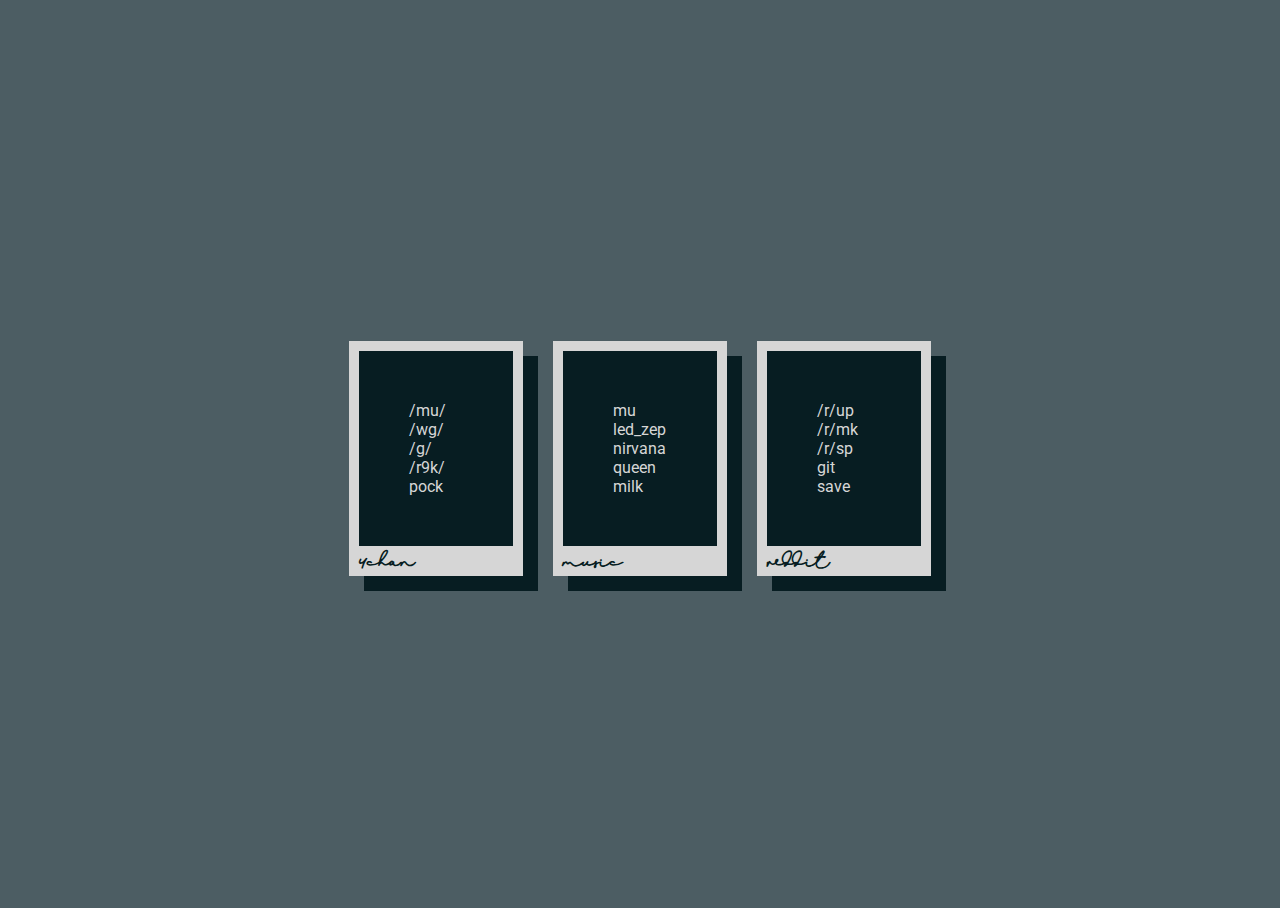
==== mod/index.html @ d464081b "Removed everything but mod" ====
<!DOCTYPE html>
<html lang="en">

<head>
	<meta charset="UTF-8">
	<meta name="viewport" content="width=device-width, initial-scale=1.0">
	<meta http-equiv="X-UA-Compatible" content="ie=edge">
	<title>Document</title>
</head>

<body>
	<script src='src/main.js'></script>
	<link href="https://fonts.googleapis.com/css?family=Roboto" rel="stylesheet">
	<link rel="stylesheet" href="src/main.css">

	<div class="center">
		<!--<div class='prism'>&#9651;</div>-->
		<div class="box">
			<h1 class='title'>4chan</h1>
			<ul>
				<li><a href="http://boards.4chan.org/mu/">/mu/</a></li>
				<li><a href="http://boards.4chan.org/wg/">/wg/</a></li>
				<li><a href="http://boards.4chan.org/g/">/g/</a></li>
				<li><a href="http://boards.4chan.org/r9k/">/r9k/</a></li>
				<li><a href="https://getpocket.com/a/queue">pock</a></li>
			</ul>
		</div>
		<div class="box">
			<h1 class='title'>music</h1>
			<ul>
				<li><a href="https://open.spotify.com/">mu</a></li>
				<li><a href="https://open.spotify.com/artist/36QJpDe2go2KgaRleHCDTp">led_zep</a></li>
				<li><a href="https://open.spotify.com/artist/6olE6TJLqED3rqDCT0FyPh">nirvana</a></li>
				<li><a href="https://open.spotify.com/artist/1dfeR4HaWDbWqFHLkxsg1d">queen</a></li>
				<li><a href="https://open.spotify.com/artist/2ooIqOf4X2uz4mMptXCtie">milk</a></li>
			</ul>
		</div>
		<div class="box">
			<h1 class='title'>reddit</h1>
			<ul>
				<li><a href="https://reddit.com/r/unixporn">/r/up</a></li>
				<li><a href="https://reddit.com/r/mechanicalkeyboards">/r/mk</a></li>
				<li><a href="https://reddit.com/r/startpages/">/r/sp</a></li>
				<li><a href="https://github.com">git</a></li>
				<li><a href="https://reddit.com/user/torvim/saved/">save</a></li>
			</ul>
		</div>
	</div>
</body>

</html>
---- mod/src/main.css ----
@font-face {
    font-family: hand_written;
    src: url(dream.ttf);
}

* {
    font-family: 'Roboto', sans-serif;
}

body, html {
    height: 100%;
    display: grid;
    overflow: hidden;
	background: #4C5D63;
}

.center {
    margin: auto;
}

.box{
	background: #071D22;
	color: #D6D6D6;
	padding: 50px;
	border-style: solid;
	border-width: 10px 10px 30px 10px;
	border-color: #D6D6D6;
	float: left;
	margin: 15px;
	min-width: 6ch;
	box-shadow: 15px 15px #071D22;
	position: relative;
}

.time{
	background: #071D22;
	color: #D6D6D6;
	padding: 15px;
	border-style: solid;
	border-width: 10px 10px 30px 10px;
	border-color: #D6D6D6;
	margin: 15px;
	width: 10ch;
	float:right;
	box-shadow: 15px 15px #071D22;
	clear:both;
}

.title{
	font-family: 'hand_written';
	font-size: 10px;
	color: #071D22;
	position: absolute;
	top: 103%;
	left: 0px;
}

.box ul{
	margin: 0px;
	padding: 0;
	list-style-type: none;
}

a{
	color: inherit;
	text-decoration: none;
}

a:hover{
	text-decoration: line-through;
}
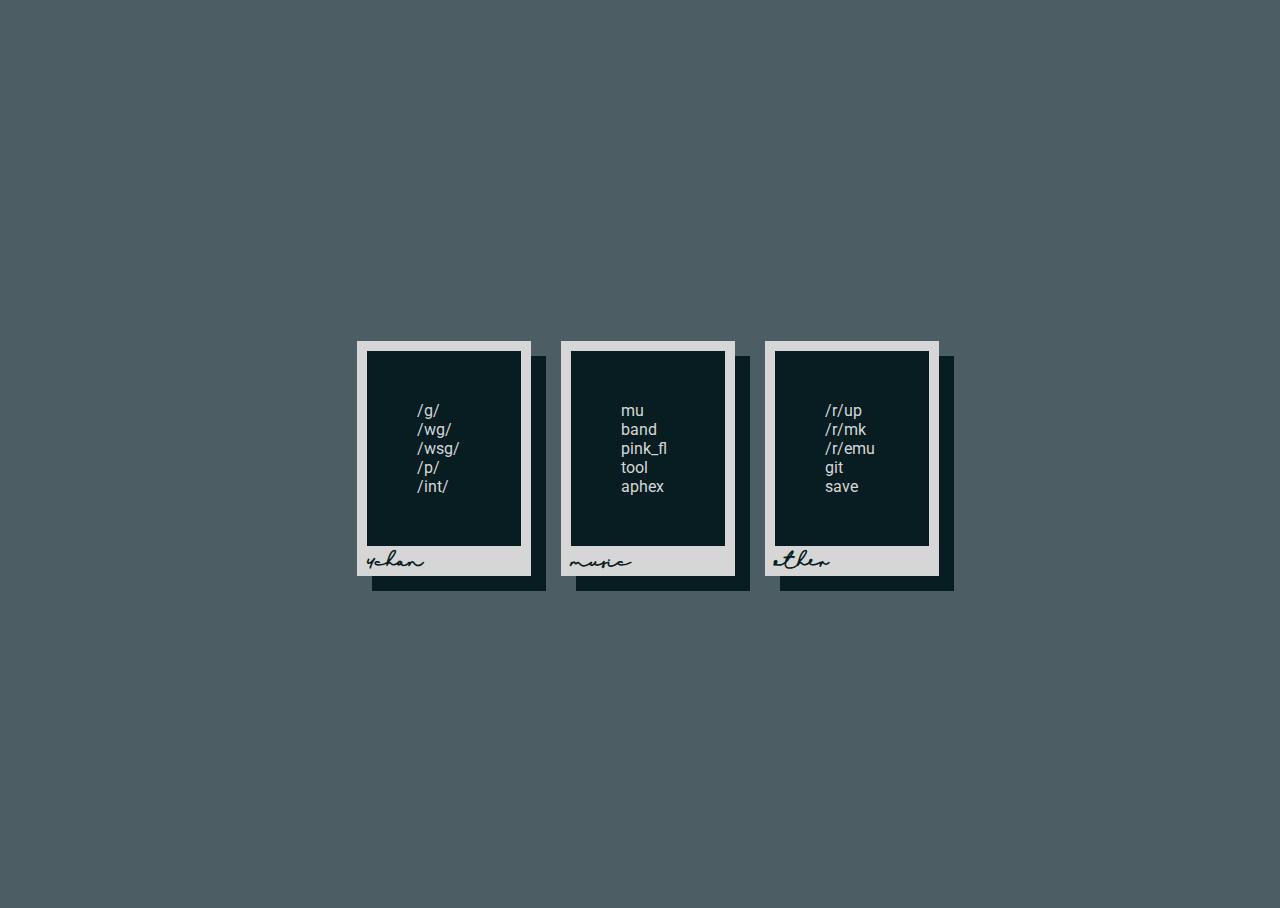
==== commit 4fb93a34: "Personalize links" ====
--- a/mod/index.html
+++ b/mod/index.html
@@ -1,51 +1,50 @@
 <!DOCTYPE html>
 <html lang="en">
 
-<head>
-	<meta charset="UTF-8">
-	<meta name="viewport" content="width=device-width, initial-scale=1.0">
-	<meta http-equiv="X-UA-Compatible" content="ie=edge">
-	<title>Document</title>
-</head>
+	<head>
+		<meta charset="UTF-8">
+		<meta name="viewport" content="width=device-width, initial-scale=1.0">
+		<meta http-equiv="X-UA-Compatible" content="ie=edge">
+		<title>Document</title>
+	</head>
 
-<body>
-	<script src='src/main.js'></script>
-	<link href="https://fonts.googleapis.com/css?family=Roboto" rel="stylesheet">
-	<link rel="stylesheet" href="src/main.css">
+	<body>
+		<script src="src/main.js"></script>
+		<link href="https://fonts.googleapis.com/css?family=Roboto" rel="stylesheet">
+		<link rel="stylesheet" href="src/main.css">
 
-	<div class="center">
-		<!--<div class='prism'>&#9651;</div>-->
-		<div class="box">
-			<h1 class='title'>4chan</h1>
-			<ul>
-				<li><a href="http://boards.4chan.org/mu/">/mu/</a></li>
-				<li><a href="http://boards.4chan.org/wg/">/wg/</a></li>
-				<li><a href="http://boards.4chan.org/g/">/g/</a></li>
-				<li><a href="http://boards.4chan.org/r9k/">/r9k/</a></li>
-				<li><a href="https://getpocket.com/a/queue">pock</a></li>
-			</ul>
+		<div class="center">
+			<div class="box">
+				<h1 class="title">4chan</h1>
+				<ul>
+					<li><a href="http://boards.4chan.org/g/">/g/</a></li>
+					<li><a href="http://boards.4chan.org/wg/">/wg/</a></li>
+					<li><a href="http://boards.4chan.org/wsg/">/wsg/</a></li>
+					<li><a href="http://boards.4chan.org/p/">/p/</a></li>
+					<li><a href="http://boards.4chan.org/int/">/int/</a></li>
+				</ul>
+			</div>
+			<div class="box">
+				<h1 class="title">music</h1>
+				<ul>
+					<li><a href="https://open.spotify.com/">mu</a></li>
+					<li><a href="https://bandcamp.com/">band</a></li>
+					<li><a href="https://open.spotify.com/artist/0k17h0D3J5VfsdmQ1iZtE9?si=8gmuw60WQNuV62icctrKug">pink_fl</a></li>
+					<li><a href="https://open.spotify.com/artist/2yEwvVSSSUkcLeSTNyHKh8?si=RFkRggS2TsukU8mbuFcakA">tool</a></li>
+					<li><a href="https://open.spotify.com/artist/6kBDZFXuLrZgHnvmPu9NsG?si=_lQUCd6SRlimouVy5tRpUA">aphex</a></li>
+				</ul>
+			</div>
+			<div class="box">
+				<h1 class="title">other</h1>
+				<ul>
+					<li><a href="https://reddit.com/r/unixporn">/r/up</a></li>
+					<li><a href="https://reddit.com/r/mechanicalkeyboards">/r/mk</a></li>
+					<li><a href="https://reddit.com/r/emulation/">/r/emu</a></li>
+					<li><a href="https://github.com">git</a></li>
+					<li><a href="https://www.reddit.com/user/thatguyinhat/saved">save</a></li>
+				</ul>
+			</div>
 		</div>
-		<div class="box">
-			<h1 class='title'>music</h1>
-			<ul>
-				<li><a href="https://open.spotify.com/">mu</a></li>
-				<li><a href="https://open.spotify.com/artist/36QJpDe2go2KgaRleHCDTp">led_zep</a></li>
-				<li><a href="https://open.spotify.com/artist/6olE6TJLqED3rqDCT0FyPh">nirvana</a></li>
-				<li><a href="https://open.spotify.com/artist/1dfeR4HaWDbWqFHLkxsg1d">queen</a></li>
-				<li><a href="https://open.spotify.com/artist/2ooIqOf4X2uz4mMptXCtie">milk</a></li>
-			</ul>
-		</div>
-		<div class="box">
-			<h1 class='title'>reddit</h1>
-			<ul>
-				<li><a href="https://reddit.com/r/unixporn">/r/up</a></li>
-				<li><a href="https://reddit.com/r/mechanicalkeyboards">/r/mk</a></li>
-				<li><a href="https://reddit.com/r/startpages/">/r/sp</a></li>
-				<li><a href="https://github.com">git</a></li>
-				<li><a href="https://reddit.com/user/torvim/saved/">save</a></li>
-			</ul>
-		</div>
-	</div>
-</body>
+	</body>
 
 </html>
--- a/mod/src/main.css
+++ b/mod/src/main.css
@@ -8,7 +8,8 @@
 }
 
 body, html {
-    height: 100%;
+    height: 100vh;
+    width: 100%;
     display: grid;
     overflow: hidden;
 	background: #4C5D63;
@@ -19,40 +20,32 @@
 }
 
 .box{
+	min-width: 6ch;
+
+	margin: 15px;
+	padding: 50px;
+
+	position: relative;
+	float: left;
+
 	background: #071D22;
 	color: #D6D6D6;
-	padding: 50px;
+
 	border-style: solid;
 	border-width: 10px 10px 30px 10px;
 	border-color: #D6D6D6;
-	float: left;
-	margin: 15px;
-	min-width: 6ch;
+
 	box-shadow: 15px 15px #071D22;
-	position: relative;
-}
-
-.time{
-	background: #071D22;
-	color: #D6D6D6;
-	padding: 15px;
-	border-style: solid;
-	border-width: 10px 10px 30px 10px;
-	border-color: #D6D6D6;
-	margin: 15px;
-	width: 10ch;
-	float:right;
-	box-shadow: 15px 15px #071D22;
-	clear:both;
 }
 
 .title{
+	position: absolute;
+	top: 103%;
+	left: 0px;
+	
 	font-family: 'hand_written';
 	font-size: 10px;
 	color: #071D22;
-	position: absolute;
-	top: 103%;
-	left: 0px;
 }
 
 .box ul{
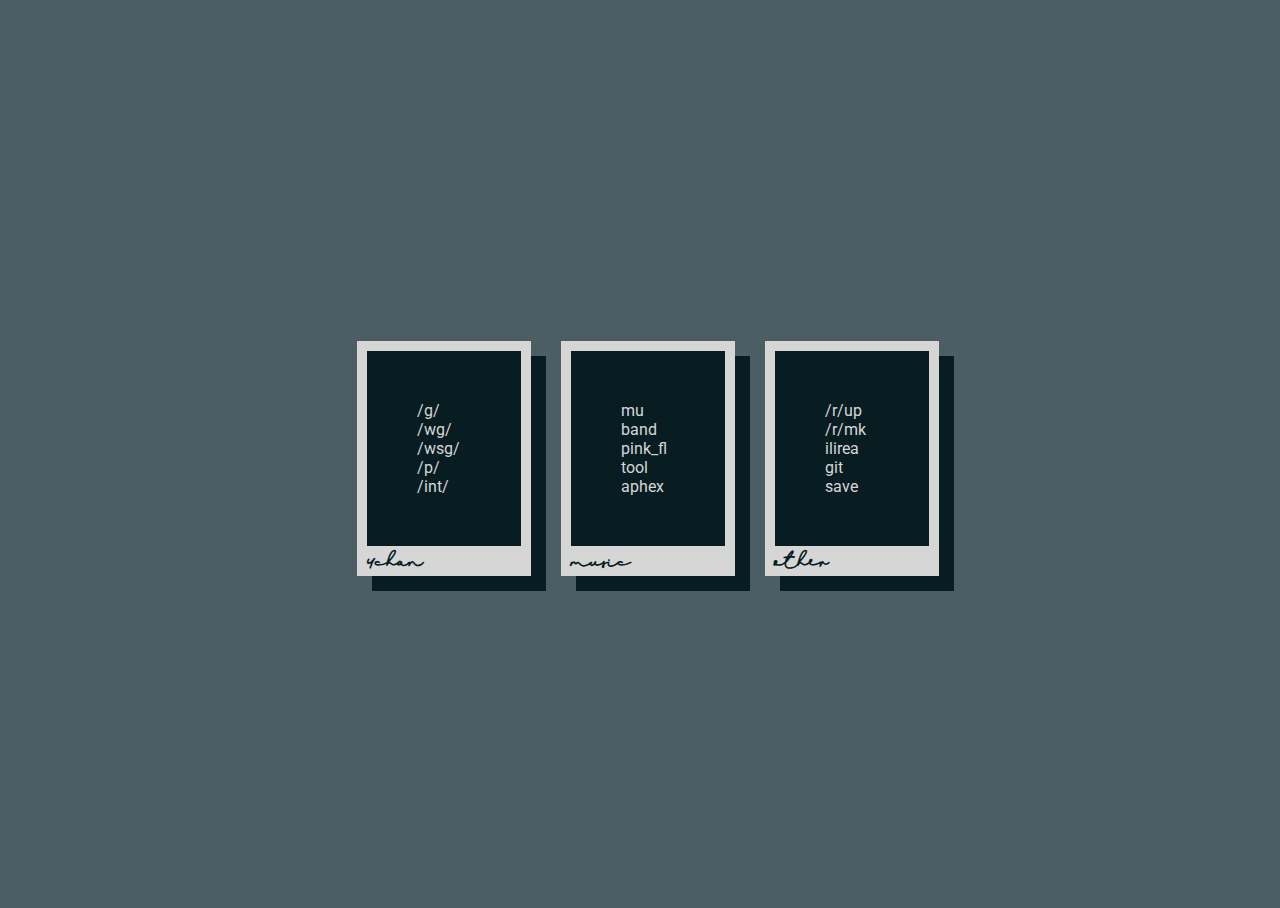
==== commit 3ebd628e: "Changed a link" ====
--- a/mod/index.html
+++ b/mod/index.html
@@ -39,7 +39,7 @@
 				<ul>
 					<li><a href="https://reddit.com/r/unixporn">/r/up</a></li>
 					<li><a href="https://reddit.com/r/mechanicalkeyboards">/r/mk</a></li>
-					<li><a href="https://reddit.com/r/emulation/">/r/emu</a></li>
+					<li><a href="http://ilirea.se/login">ilirea</a></li>
 					<li><a href="https://github.com">git</a></li>
 					<li><a href="https://www.reddit.com/user/thatguyinhat/saved">save</a></li>
 				</ul>
--- a/mod/src/main.css
+++ b/mod/src/main.css
@@ -13,6 +13,7 @@
     display: grid;
     overflow: hidden;
 	background: #4C5D63;
+	font-size: 100%;
 }
 
 .center {
@@ -42,7 +43,7 @@
 	position: absolute;
 	top: 103%;
 	left: 0px;
-	
+
 	font-family: 'hand_written';
 	font-size: 10px;
 	color: #071D22;
